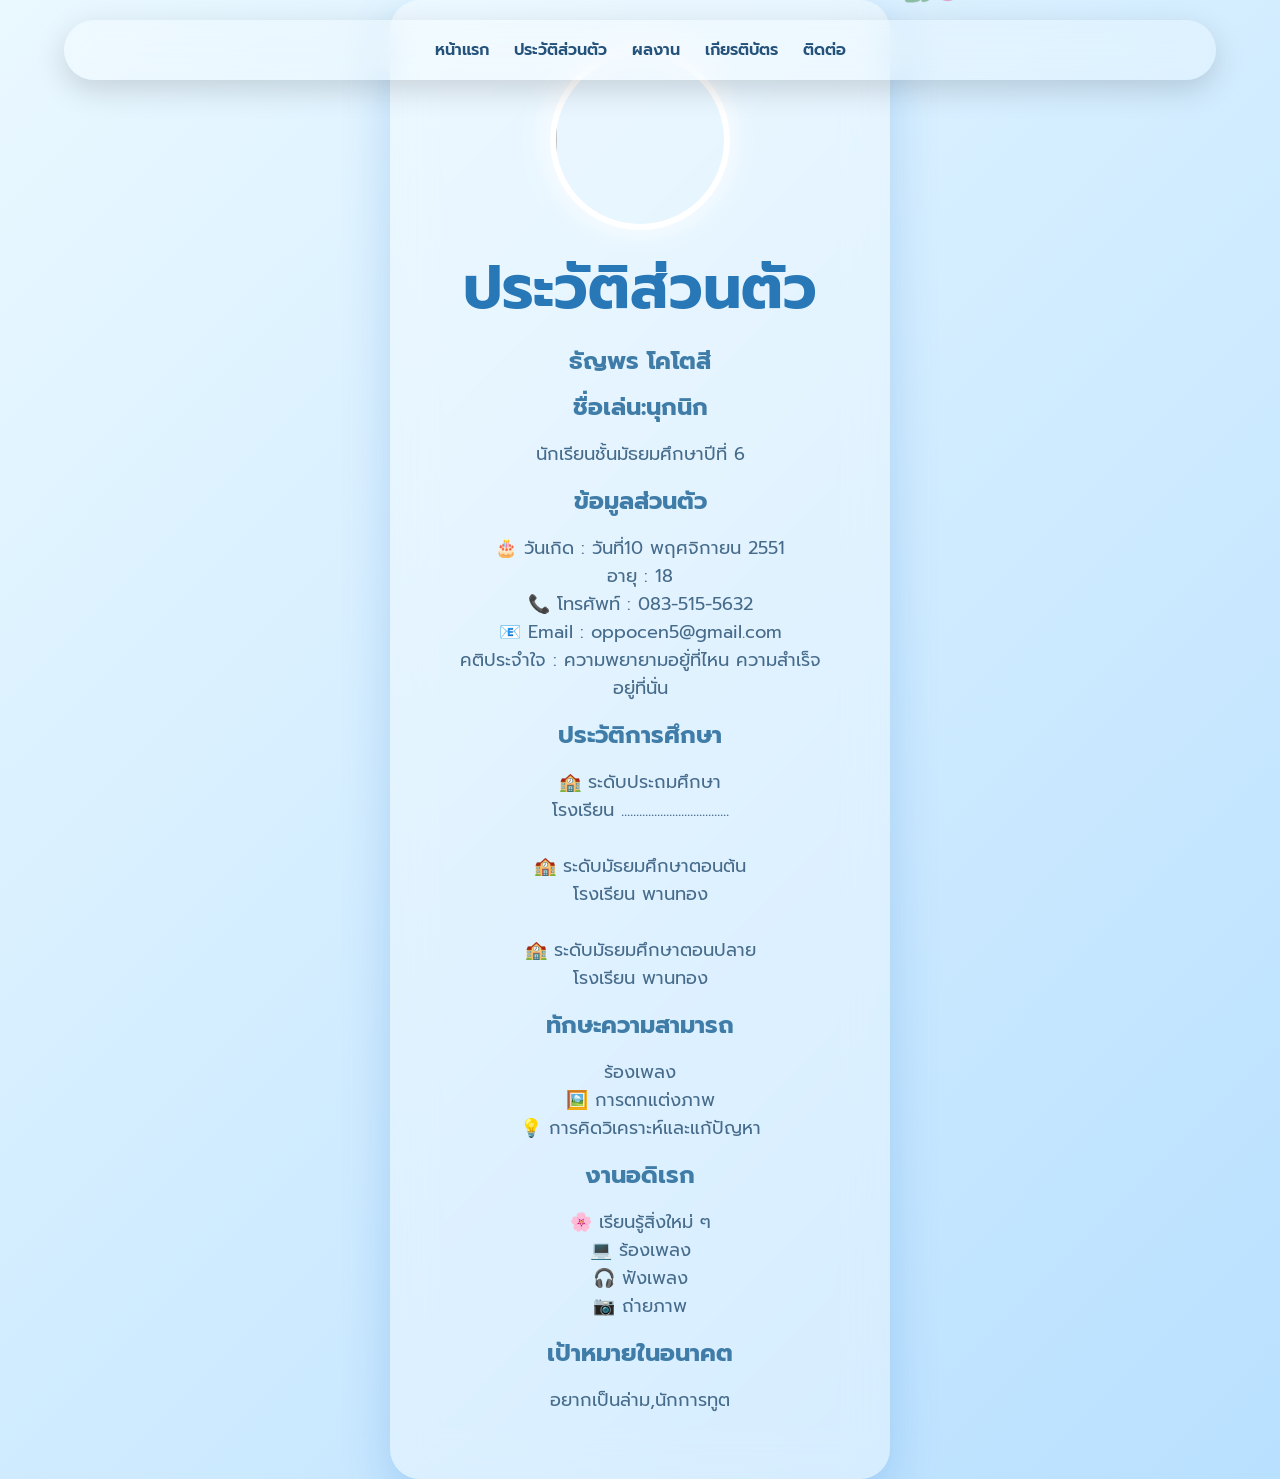
==== about.html @ b5479fc4 "Create about.html" ====
<!DOCTYPE html>
<html lang="th">

<head>

<meta charset="UTF-8">

<meta name="viewport" content="width=device-width, initial-scale=1.0">

<title>ประวัติส่วนตัว | ธัญพร โคโตสี</title>

<link rel="stylesheet" href="style.css">

</head>


<body>


<!-- ดอกไม้ลอยด้านหลัง -->

<div id="flowers">

<div class="flower" style="left:10%;font-size:50px;animation-duration:12s;">🌸</div>

<div class="flower" style="left:30%;font-size:70px;animation-duration:18s;">🌼</div>

<div class="flower" style="left:50%;font-size:45px;animation-duration:14s;">🌷</div>

<div class="flower" style="left:70%;font-size:80px;animation-duration:20s;">🌺</div>

<div class="flower" style="left:90%;font-size:55px;animation-duration:16s;">🌸</div>

</div>



<!-- เมนูด้านบน -->

<nav>

<a href="index.html">หน้าแรก</a>

<a href="about.html">ประวัติส่วนตัว</a>

<a href="projects.html">ผลงาน</a>

<a href="certificates.html">เกียรติบัตร</a>

<a href="contact.html">ติดต่อ</a>

</nav>




<!-- ส่วนประวัติ -->

<section class="hero">


<div class="profile-box">


<img src="images/profile.jpg" class="profile">



<h1>ประวัติส่วนตัว</h1>


<h2>ธัญพร โคโตสี</h2>
  <h2>ชื่อเล่น:นุกนิก</h2>



<p>
นักเรียนชั้นมัธยมศึกษาปีที่ 6
<br>

</p>




<h2>ข้อมูลส่วนตัว</h2>


<p>

🎂 วันเกิด : วันที่10 พฤศจิกายน 2551

<br>

อายุ : 18

<br>

📞 โทรศัพท์ : 083-515-5632

<br>

📧 Email : oppocen5@gmail.com
 


<br>  

  คติประจำใจ : ความพยายามอยู้่ที่ไหน ความสำเร็จอยู่ที่นั่น

</p>




<h2>ประวัติการศึกษา</h2>


<p>

🏫 ระดับประถมศึกษา

<br>

โรงเรียน ....................................

<br><br>


🏫 ระดับมัธยมศึกษาตอนต้น

<br>

โรงเรียน พานทอง

<br><br>


🏫 ระดับมัธยมศึกษาตอนปลาย

<br>

โรงเรียน พานทอง

</p>




<h2>ทักษะความสามารถ</h2>


<p>

ร้องเพลง

<br>


🖼️ การตกแต่งภาพ

<br>

💡 การคิดวิเคราะห์และแก้ปัญหา

</p>




<h2>งานอดิเรก</h2>


<p>

🌸 เรียนรู้สิ่งใหม่ ๆ

<br>

💻 ร้องเพลง

<br>

🎧 ฟังเพลง

<br>  

📷 ถ่ายภาพ

</p>




<h2>เป้าหมายในอนาคต</h2>

  <p>

  อยากเป็นล่าม,นักการทูต
  
<br>  

<p>


</p>


</div>


</section>


</body>

</html>
---- style.css ----
@import url('https://fonts.googleapis.com/css2?family=Prompt:wght@300;400;600;700&display=swap');


*{
    margin:0;
    padding:0;
    box-sizing:border-box;
}


body{

    font-family:'Prompt',sans-serif;

    min-height:100vh;

    overflow-x:hidden;

    background:linear-gradient(
        -45deg,
        #dff6ff,
        #bde9ff,
        #a8d8ff,
        #eaf8ff
    );

    background-size:400% 400%;

    animation:bg 12s ease infinite;

}



/* พื้นหลังเคลื่อนไหว */

@keyframes bg{

    0%{
        background-position:0% 50%;
    }

    50%{
        background-position:100% 50%;
    }

    100%{
        background-position:0% 50%;
    }

}



/* =================
        ดอกไม้ลอย
================= */


#flowers{

    position:fixed;

    width:100%;

    height:100%;

    top:0;

    left:0;

    overflow:hidden;

    z-index:-1;

}


.flower{

    position:absolute;

    top:-100px;

    opacity:.45;

    animation:fall linear infinite;

}



@keyframes fall{


    from{

        transform:
        translateY(-100px)
        rotate(0deg);

    }


    to{

        transform:
        translateY(110vh)
        rotate(360deg);

    }

}



/* =================
        เมนู
================= */


nav{

    position:fixed;

    top:20px;

    left:50%;

    transform:translateX(-50%);

    width:90%;

    padding:18px;

    display:flex;

    justify-content:center;

    gap:25px;


    background:
    rgba(255,255,255,.25);


    backdrop-filter:blur(15px);


    border-radius:30px;


    box-shadow:
    0 10px 30px rgba(0,0,0,.15);


    z-index:10;

}



nav a{

    color:#24527a;

    text-decoration:none;

    font-weight:600;

    transition:.3s;

}



nav a:hover{

    color:#008cff;

    transform:translateY(-5px);

}





/* =================
        หน้าปก
================= */


.hero{


    min-height:100vh;


    display:flex;


    justify-content:center;


    align-items:center;


}



.profile-box{


    width:500px;


    padding:50px;


    text-align:center;


    background:

    rgba(255,255,255,.35);


    backdrop-filter:blur(20px);


    border-radius:30px;


    box-shadow:

    0 20px 50px rgba(0,100,200,.2);


    color:#24527a;


    animation:show 1.5s;


}



@keyframes show{


    from{

        opacity:0;

        transform:translateY(80px);

    }


    to{

        opacity:1;

        transform:translateY(0);

    }

}




.profile{


    width:180px;


    height:180px;


    object-fit:cover;


    border-radius:50%;


    border:6px solid white;


    box-shadow:

    0 0 30px white;


    animation:float 3s infinite;

}



@keyframes float{


    50%{

        transform:translateY(-15px);

    }

}




h1{


    font-size:60px;


    color:#2878b8;


}



h2{

    margin-top:10px;

    color:#3f7ca8;

}


p{

    font-size:18px;

    margin:15px;

    color:#466b8b;

}




button{


    margin-top:20px;


    padding:15px 35px;


    border:none;


    border-radius:30px;


    background:#6ec6ff;


    color:white;


    font-size:18px;


    font-weight:bold;


    cursor:pointer;


    transition:.3s;

}



button:hover{


    background:#299cff;


    transform:scale(1.1);

}





/* มือถือ */

@media(max-width:768px){


    nav{

        width:95%;

        gap:10px;

    }


    nav a{

        font-size:14px;

    }



    .profile-box{

        width:90%;

        padding:30px;

    }



    h1{

        font-size:40px;

    }


}
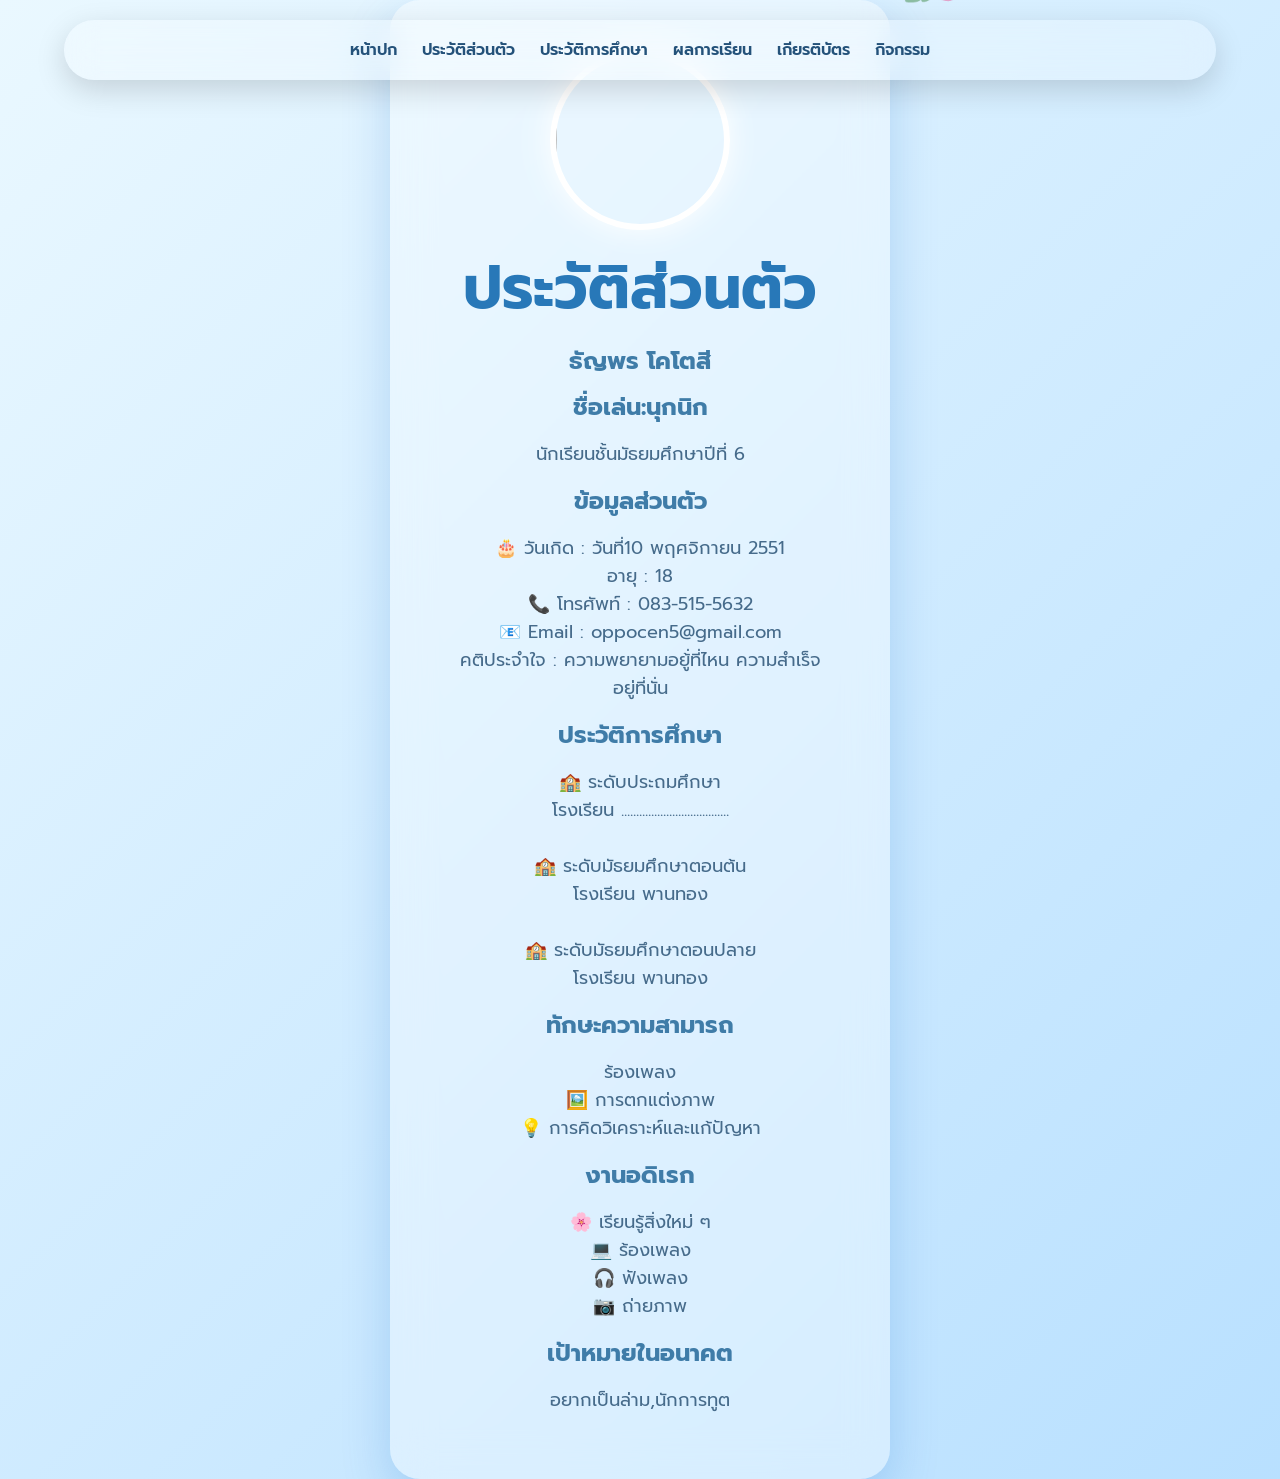
==== commit f07b00db: "Update about.html" ====
--- a/about.html
+++ b/about.html
@@ -39,15 +39,17 @@
 
 <nav>
 
-<a href="index.html">หน้าแรก</a>
+<a href="index.html">หน้าปก</a>
 
 <a href="about.html">ประวัติส่วนตัว</a>
 
-<a href="projects.html">ผลงาน</a>
-
-<a href="certificates.html">เกียรติบัตร</a>
-
-<a href="contact.html">ติดต่อ</a>
+<a href="projects.html">ประวัติการศึกษา</a>
+
+<a href="certificates.html">ผลการเรียน</a>
+
+<a href="contact.html">เกียรติบัตร</a>
+ 
+<a href="contact.html">กิจกรรม</a>
 
 </nav>
 
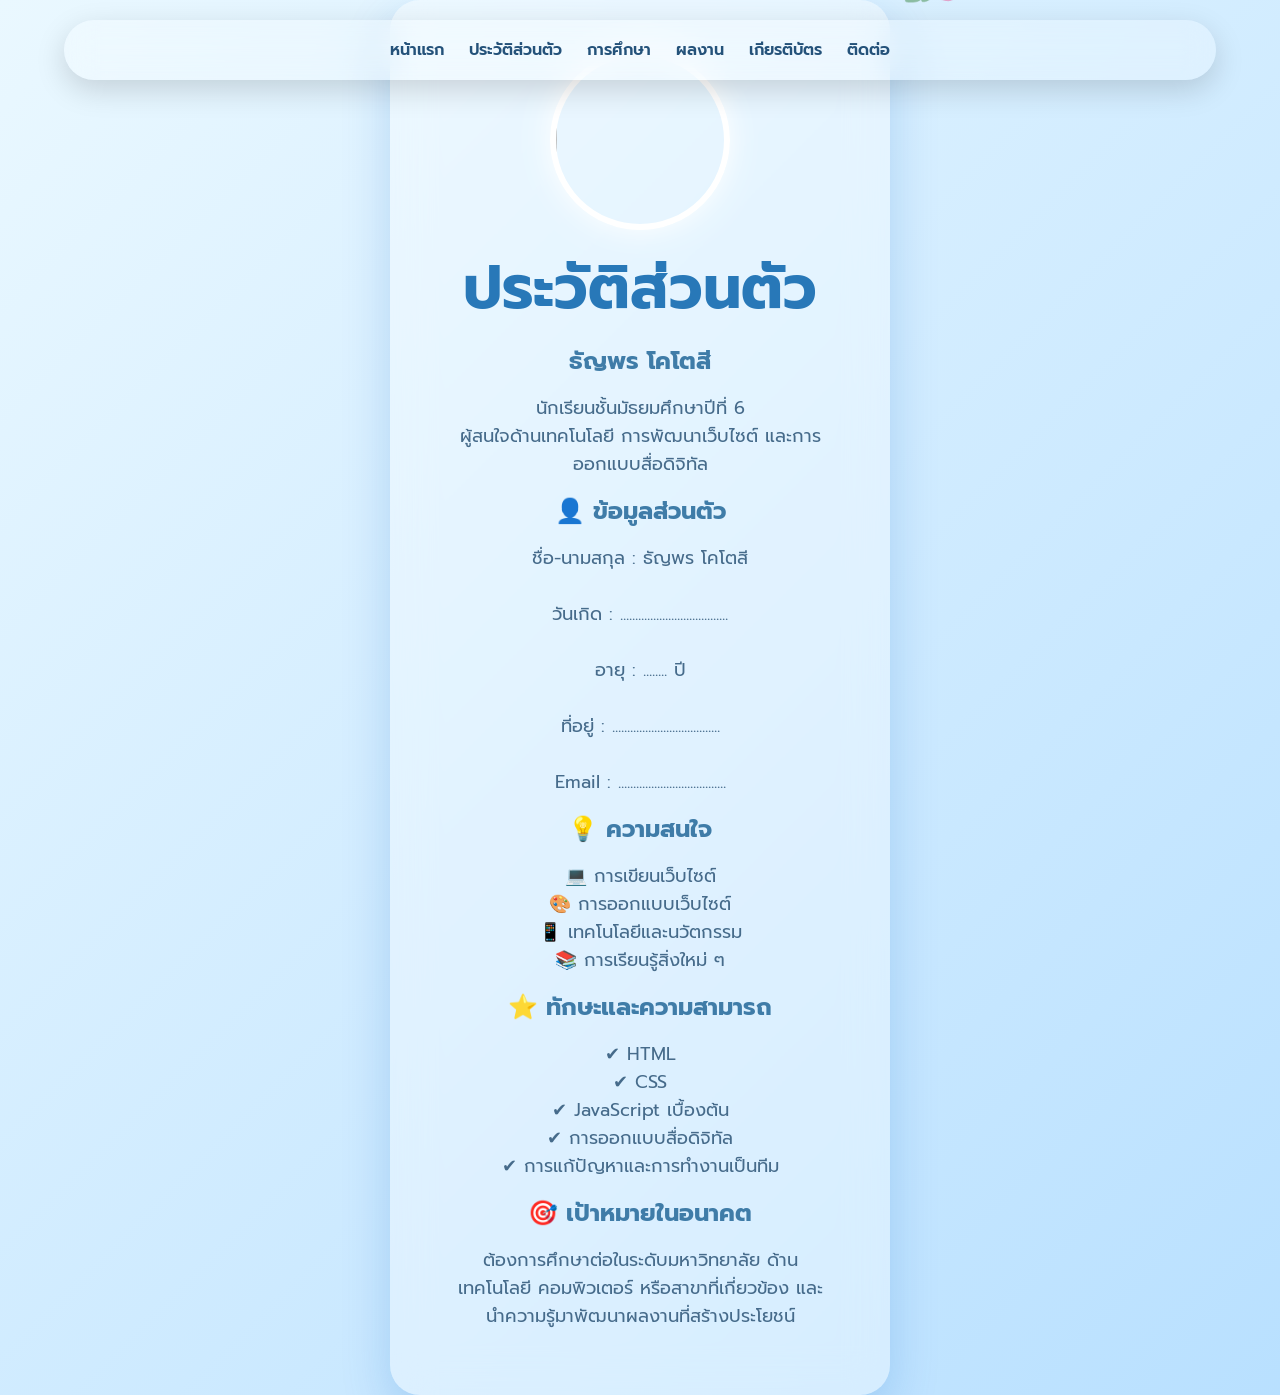
==== commit 395e78f6: "Update about.html" ====
--- a/about.html
+++ b/about.html
@@ -17,19 +17,19 @@
 <body>
 
 
-<!-- ดอกไม้ลอยด้านหลัง -->
+<!-- ดอกไม้ลอยพื้นหลัง -->
 
 <div id="flowers">
 
-<div class="flower" style="left:10%;font-size:50px;animation-duration:12s;">🌸</div>
+    <div class="flower" style="left:10%;font-size:50px;animation-duration:12s;">🌸</div>
 
-<div class="flower" style="left:30%;font-size:70px;animation-duration:18s;">🌼</div>
+    <div class="flower" style="left:30%;font-size:70px;animation-duration:18s;">🌼</div>
 
-<div class="flower" style="left:50%;font-size:45px;animation-duration:14s;">🌷</div>
+    <div class="flower" style="left:50%;font-size:45px;animation-duration:14s;">🌷</div>
 
-<div class="flower" style="left:70%;font-size:80px;animation-duration:20s;">🌺</div>
+    <div class="flower" style="left:70%;font-size:80px;animation-duration:20s;">🌺</div>
 
-<div class="flower" style="left:90%;font-size:55px;animation-duration:16s;">🌸</div>
+    <div class="flower" style="left:90%;font-size:55px;animation-duration:16s;">🌸</div>
 
 </div>
 
@@ -39,24 +39,23 @@
 
 <nav>
 
-<a href="index.html">หน้าปก</a>
+<a href="index.html">หน้าแรก</a>
 
 <a href="about.html">ประวัติส่วนตัว</a>
 
-<a href="projects.html">ประวัติการศึกษา</a>
+<a href="education.html">การศึกษา</a>
 
-<a href="certificates.html">ผลการเรียน</a>
+<a href="projects.html">ผลงาน</a>
 
-<a href="contact.html">เกียรติบัตร</a>
- 
-<a href="contact.html">กิจกรรม</a>
+<a href="certificates.html">เกียรติบัตร</a>
+
+<a href="contact.html">ติดต่อ</a>
 
 </nav>
 
 
 
-
-<!-- ส่วนประวัติ -->
+<!-- เนื้อหาประวัติ -->
 
 <section class="hero">
 
@@ -71,141 +70,111 @@
 <h1>ประวัติส่วนตัว</h1>
 
 
+
 <h2>ธัญพร โคโตสี</h2>
-  <h2>ชื่อเล่น:นุกนิก</h2>
-
 
 
 <p>
 นักเรียนชั้นมัธยมศึกษาปีที่ 6
 <br>
+ผู้สนใจด้านเทคโนโลยี
+การพัฒนาเว็บไซต์ และการออกแบบสื่อดิจิทัล
+</p>
+
+
+
+<h2>👤 ข้อมูลส่วนตัว</h2>
+
+
+<p>
+
+ชื่อ-นามสกุล : ธัญพร โคโตสี
+
+<br><br>
+
+วันเกิด : ....................................
+
+<br><br>
+
+อายุ : ........ ปี
+
+<br><br>
+
+ที่อยู่ : ....................................
+
+<br><br>
+
+Email : ....................................
 
 </p>
 
 
 
 
-<h2>ข้อมูลส่วนตัว</h2>
+<h2>💡 ความสนใจ</h2>
 
 
 <p>
 
-🎂 วันเกิด : วันที่10 พฤศจิกายน 2551
+💻 การเขียนเว็บไซต์
 
 <br>
 
-อายุ : 18
+🎨 การออกแบบเว็บไซต์
 
 <br>
 
-📞 โทรศัพท์ : 083-515-5632
+📱 เทคโนโลยีและนวัตกรรม
 
 <br>
 
-📧 Email : oppocen5@gmail.com
- 
-
-
-<br>  
-
-  คติประจำใจ : ความพยายามอยู้่ที่ไหน ความสำเร็จอยู่ที่นั่น
+📚 การเรียนรู้สิ่งใหม่ ๆ
 
 </p>
 
 
 
 
-<h2>ประวัติการศึกษา</h2>
+<h2>⭐ ทักษะและความสามารถ</h2>
 
 
 <p>
 
-🏫 ระดับประถมศึกษา
+✔ HTML
 
 <br>
 
-โรงเรียน ....................................
-
-<br><br>
-
-
-🏫 ระดับมัธยมศึกษาตอนต้น
+✔ CSS
 
 <br>
 
-โรงเรียน พานทอง
-
-<br><br>
-
-
-🏫 ระดับมัธยมศึกษาตอนปลาย
+✔ JavaScript เบื้องต้น
 
 <br>
 
-โรงเรียน พานทอง
+✔ การออกแบบสื่อดิจิทัล
+
+<br>
+
+✔ การแก้ปัญหาและการทำงานเป็นทีม
 
 </p>
 
 
 
 
-<h2>ทักษะความสามารถ</h2>
+<h2>🎯 เป้าหมายในอนาคต</h2>
 
 
 <p>
 
-ร้องเพลง
-
-<br>
-
-
-🖼️ การตกแต่งภาพ
-
-<br>
-
-💡 การคิดวิเคราะห์และแก้ปัญหา
+ต้องการศึกษาต่อในระดับมหาวิทยาลัย
+ด้านเทคโนโลยี คอมพิวเตอร์
+หรือสาขาที่เกี่ยวข้อง
+และนำความรู้มาพัฒนาผลงานที่สร้างประโยชน์
 
 </p>
 
-
-
-
-<h2>งานอดิเรก</h2>
-
-
-<p>
-
-🌸 เรียนรู้สิ่งใหม่ ๆ
-
-<br>
-
-💻 ร้องเพลง
-
-<br>
-
-🎧 ฟังเพลง
-
-<br>  
-
-📷 ถ่ายภาพ
-
-</p>
-
-
-
-
-<h2>เป้าหมายในอนาคต</h2>
-
-  <p>
-
-  อยากเป็นล่าม,นักการทูต
-  
-<br>  
-
-<p>
-
-
-</p>
 
 
 </div>
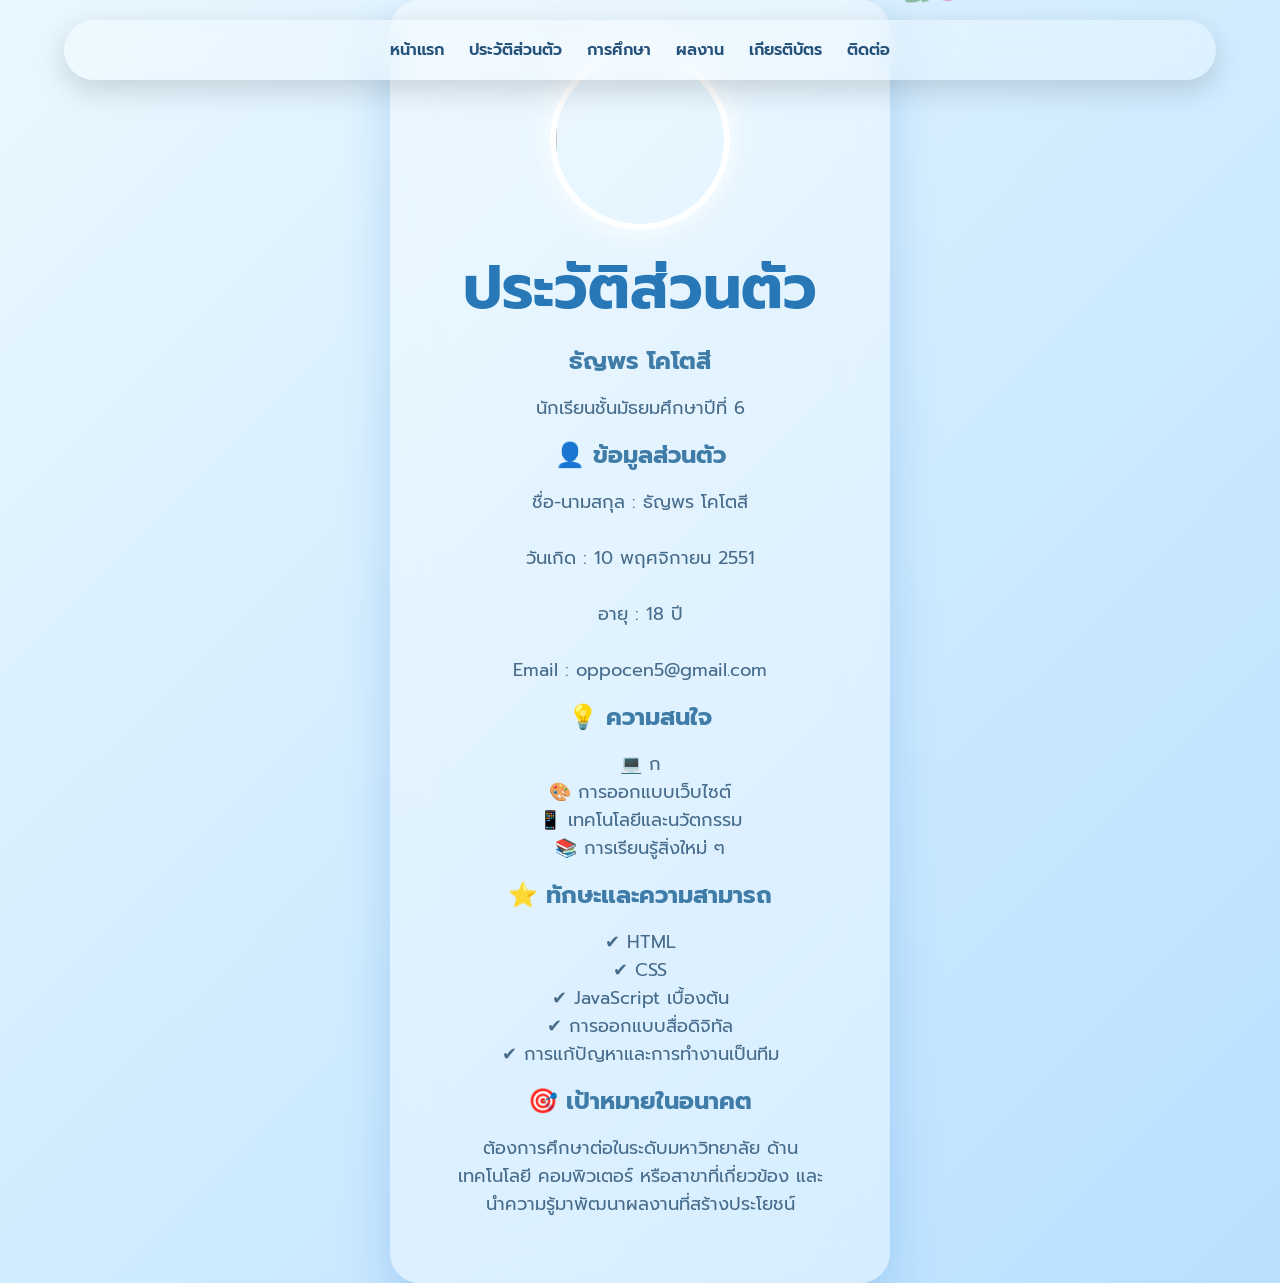
==== commit 0adaa53f: "Update about.html" ====
--- a/about.html
+++ b/about.html
@@ -77,8 +77,7 @@
 <p>
 นักเรียนชั้นมัธยมศึกษาปีที่ 6
 <br>
-ผู้สนใจด้านเทคโนโลยี
-การพัฒนาเว็บไซต์ และการออกแบบสื่อดิจิทัล
+
 </p>
 
 
@@ -92,19 +91,16 @@
 
 <br><br>
 
-วันเกิด : ....................................
+วันเกิด : 10 พฤศจิกายน 2551
 
 <br><br>
 
-อายุ : ........ ปี
+อายุ : 18 ปี
+
 
 <br><br>
 
-ที่อยู่ : ....................................
-
-<br><br>
-
-Email : ....................................
+Email : oppocen5@gmail.com
 
 </p>
 
@@ -116,7 +112,7 @@
 
 <p>
 
-💻 การเขียนเว็บไซต์
+💻 ก
 
 <br>
 
